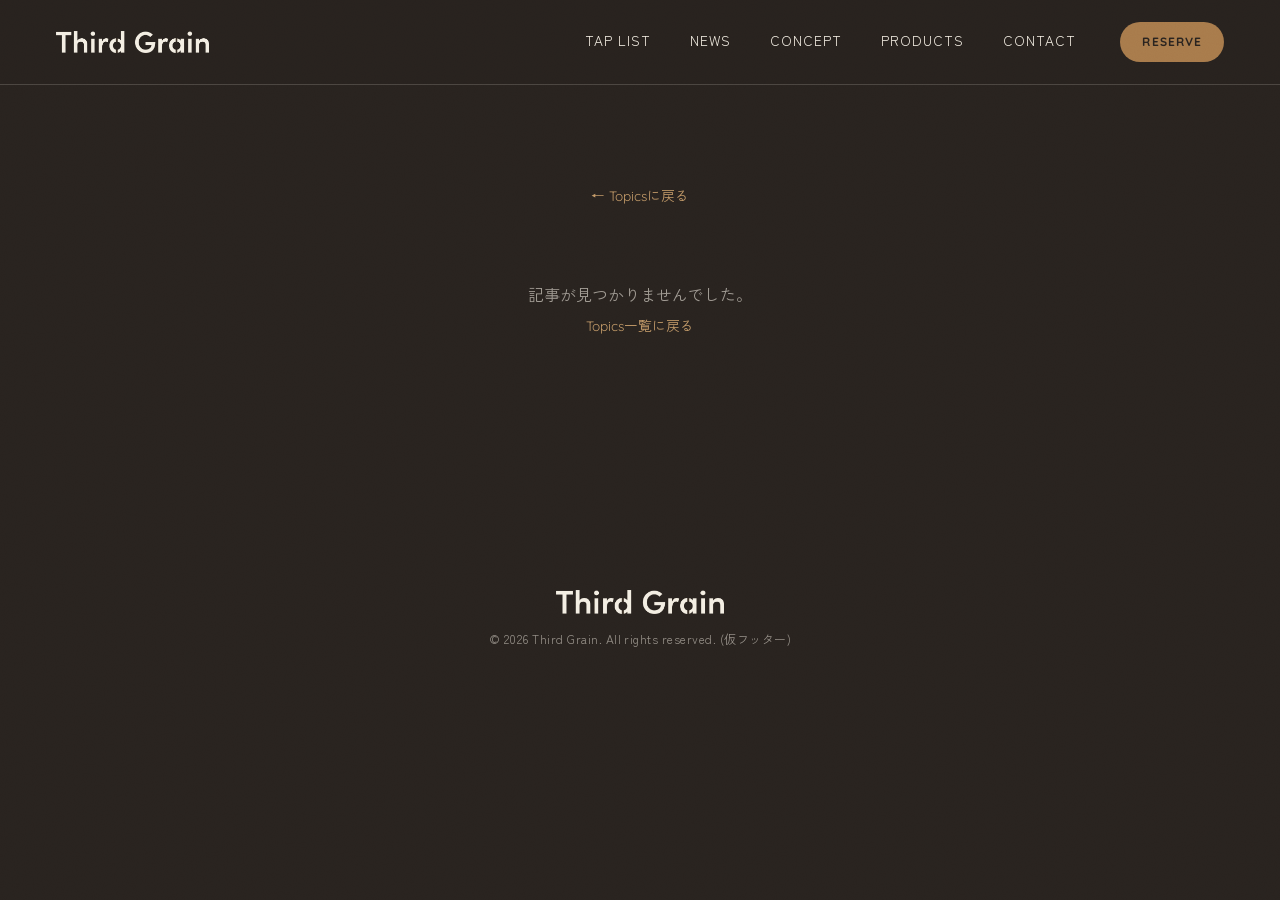
==== news-detail.html @ 6d0fd18a "Add clickable article detail pages for News - News cards' thumbnail, title, and "Read" link now go t" ====
<!doctype html>
<html lang="ja">
<head>
<meta charset="UTF-8">
<meta name="viewport" content="width=device-width, initial-scale=1.0">
<title>News | Third Grain</title>
<link rel="preconnect" href="https://fonts.googleapis.com">
<link rel="preconnect" href="https://fonts.gstatic.com" crossorigin>
<link href="https://fonts.googleapis.com/css2?family=Fredoka:wght@500;600;700&family=Quicksand:wght@400;500;600&family=Zen+Kaku+Gothic+New:wght@400;500;700;900&display=swap" rel="stylesheet">
<link rel="stylesheet" href="style.css">
</head>
<body>

<!-- グレインテクスチャ(全ページ共通オーバーレイ) -->
<svg class="grain-defs" width="0" height="0">
  <filter id="grainFilter">
    <feTurbulence type="fractalNoise" baseFrequency="0.9" numOctaves="2" stitchTiles="stitch" result="noise"/>
    <feColorMatrix in="noise" type="matrix"
      values="0 0 0 0 0
              0 0 0 0 0
              0 0 0 0 0
              0 0 0 0.5 0"/>
  </filter>
</svg>
<div class="grain-overlay"></div>

<!-- ナビゲーション -->
<header class="site-nav no-hero" id="siteNav">
  <div class="nav-inner">
    <a class="nav-mark" href="index.html#top">
      <img class="nav-mark-main" src="assets/wordmark-light.png" alt="Third Grain">
    </a>
    <div class="nav-right">
      <nav class="nav-links">
        <a href="index.html#gallery">Tap List</a>
        <a href="index.html#news">News</a>
        <a href="index.html#concept">Concept</a>
        <a href="index.html#products">Products</a>
        <a href="index.html#contact">Contact</a>
      </nav>
      <a class="nav-cta" href="https://www.hotpepper.jp/strJ004660130/" target="_blank" rel="noopener">Reserve</a>
      <button class="nav-toggle" id="navToggle" aria-label="メニュー">
        <span></span><span></span><span></span>
      </button>
    </div>
  </div>
</header>

<main>
  <section class="section article">
    <div class="section-inner narrow">
      <a href="index.html#news" class="article-back">← Topicsに戻る</a>

      <div id="articleLoading" class="article-state">読み込み中…</div>

      <article id="articleBody" class="article-body" hidden>
        <p class="eyebrow" id="articleMeta"></p>
        <h1 class="article-title" id="articleTitle"></h1>
        <div class="article-thumb" id="articleThumb"></div>
        <div class="article-content" id="articleContent"></div>
      </article>

      <div id="articleError" class="article-state" hidden>
        記事が見つかりませんでした。<br>
        <a href="index.html#news" class="article-back">Topics一覧に戻る</a>
      </div>
    </div>
  </section>
</main>

<footer class="site-footer">
  <img class="footer-logo" src="assets/wordmark-light.png" alt="Third Grain">
  <p>&copy; 2026 Third Grain. All rights reserved. (仮フッター)</p>
</footer>

<script src="script.js"></script>
<script src="news-detail.js"></script>
</body>
</html>
---- style.css ----
/* =========================================================
   Third Grain — Better life with upcycle
   ========================================================= */

:root {
  --cream: #f4efe4;
  --cream-2: #ece4d3;
  --espresso: #2a2420;
  --espresso-soft: #3a322b;
  --ink: #2a2420;
  --wheat: #ab7f4e;
  --wheat-soft: #c79f6c;
  --olive: #6d7a55;
  --line: rgba(42, 36, 32, 0.14);
  --line-inverse: rgba(244, 239, 228, 0.18);

  --font-logo: "Fredoka", "Zen Kaku Gothic New", sans-serif;
  --font-tag: "Quicksand", "Zen Kaku Gothic New", sans-serif;
  --font-jp: "Zen Kaku Gothic New", "Hiragino Sans", sans-serif;

  --ease: cubic-bezier(0.22, 1, 0.36, 1);
}

* { box-sizing: border-box; }

html { scroll-behavior: smooth; }

body {
  margin: 0;
  background: var(--espresso);
  color: var(--cream);
  font-family: var(--font-jp);
  line-height: 1.85;
  -webkit-font-smoothing: antialiased;
  overflow-x: hidden;
}

img { max-width: 100%; display: block; }

a { color: inherit; text-decoration: none; }

/* ---------- グレインテクスチャ ---------- */
.grain-defs { position: absolute; width: 0; height: 0; }

.grain-overlay {
  position: fixed;
  inset: 0;
  z-index: 999;
  pointer-events: none;
  opacity: 0.05;
  mix-blend-mode: multiply;
}
.grain-overlay::before {
  content: "";
  position: absolute;
  inset: -50%;
  width: 200%;
  height: 200%;
  filter: url(#grainFilter);
}
:root:not([data-theme="light"]) .grain-overlay { mix-blend-mode: overlay; opacity: 0.08; }
:root[data-theme="dark"] .grain-overlay { mix-blend-mode: overlay; opacity: 0.08; }

/* ---------- スクロール進捗バー ---------- */
.scroll-progress {
  position: fixed;
  top: 0;
  left: 0;
  height: 2px;
  width: 0%;
  background: linear-gradient(90deg, var(--wheat), var(--wheat-soft));
  z-index: 200;
  transition: width 0.1s linear;
  pointer-events: none;
}

/* ---------- ナビゲーション ---------- */
.site-nav {
  position: fixed;
  top: 0; left: 0; right: 0;
  z-index: 100;
  padding: 22px clamp(20px, 5vw, 56px);
  transition: background 0.4s var(--ease), box-shadow 0.4s var(--ease), padding 0.4s var(--ease);
}
.site-nav.scrolled {
  background: rgba(42, 36, 32, 0.85);
  backdrop-filter: blur(10px);
  box-shadow: 0 1px 0 var(--line-inverse);
  padding: 14px clamp(20px, 5vw, 56px);
}
.nav-inner {
  max-width: 1200px;
  margin: 0 auto;
  display: flex;
  align-items: center;
  justify-content: space-between;
}
.nav-mark-main {
  display: block;
  height: 22px;
  width: auto;
  opacity: 0;
  transform: translateY(-6px);
  transition: opacity 0.4s var(--ease), transform 0.4s var(--ease);
}
.site-nav.scrolled .nav-mark-main { opacity: 1; transform: translateY(0); }
.site-nav.no-hero .nav-mark-main { opacity: 1; transform: translateY(0); }
.site-nav.no-hero { background: rgba(42, 36, 32, 0.85); backdrop-filter: blur(10px); box-shadow: 0 1px 0 var(--line-inverse); }

.nav-right {
  display: flex;
  align-items: center;
  gap: clamp(24px, 3.5vw, 44px);
}

.nav-links {
  display: flex;
  gap: clamp(20px, 3vw, 40px);
}
.nav-links a {
  font-size: 0.85rem;
  letter-spacing: 0.08em;
  text-transform: uppercase;
  color: var(--cream);
  position: relative;
  padding-bottom: 4px;
  transition: color 0.4s var(--ease);
}
.nav-links a::after {
  content: "";
  position: absolute;
  left: 0; bottom: 0;
  width: 0%;
  height: 1px;
  background: var(--wheat);
  transition: width 0.3s var(--ease);
}
.nav-links a:hover::after { width: 100%; }

.nav-cta {
  flex: none;
  padding: 9px 22px;
  border-radius: 999px;
  background: var(--wheat);
  color: var(--espresso);
  font-family: var(--font-tag);
  font-weight: 700;
  font-size: 0.75rem;
  letter-spacing: 0.09em;
  text-transform: uppercase;
  white-space: nowrap;
  transition: background 0.3s var(--ease), transform 0.3s var(--ease);
}
.nav-cta:hover { background: var(--wheat-soft); transform: translateY(-1px); }

.ec-cta {
  display: inline-block;
  margin-top: 8px;
  padding: 14px 40px;
  font-size: 0.85rem;
}

.nav-toggle { display: none; }

/* ---------- ヒーロー〜タップリスト(継ぎ目のない背景) ---------- */
.dark-zone {
  position: relative;
  overflow: hidden;
  background:
    radial-gradient(ellipse at 30% 10%, rgba(171, 127, 78, 0.22), transparent 40%),
    radial-gradient(ellipse at 75% 55%, rgba(109, 122, 85, 0.18), transparent 45%),
    var(--espresso);
}
.hero {
  position: relative;
  min-height: 100vh;
  display: flex;
  align-items: center;
  justify-content: center;
  overflow: hidden;
}
.hero-content {
  position: relative;
  z-index: 2;
  text-align: center;
  padding: 0 24px;
}
.hero-tagline {
  display: block;
  margin: 0 auto 22px;
  height: clamp(16px, 2.6vw, 26px);
  width: auto;
}
.hero-logo {
  display: block;
  margin: 0 auto;
  height: clamp(64px, 15vw, 168px);
  width: auto;
  max-width: 90vw;
}

.hero-sub {
  margin: 28px 0 0;
  font-family: var(--font-jp);
  font-size: clamp(0.9rem, 1.6vw, 1.05rem);
  color: rgba(244, 239, 228, 0.72);
  letter-spacing: 0.02em;
}

/* ロゴ登場アニメーション */
.reveal-item {
  opacity: 0;
  transform: translateY(24px);
  animation: revealUp 0.9s var(--ease) forwards;
}
.reveal-item[data-delay="0"] { animation-delay: 0.25s; }
.reveal-item[data-delay="1"] { animation-delay: 0.55s; }
.reveal-item[data-delay="2"] { animation-delay: 0.95s; }

@keyframes revealUp {
  to { opacity: 1; transform: translateY(0); }
}

.scroll-cue {
  position: absolute;
  bottom: 40px;
  left: 50%;
  transform: translateX(-50%);
  z-index: 2;
  display: flex;
  flex-direction: column;
  align-items: center;
  gap: 10px;
  opacity: 0;
  animation: fadeIn 1s var(--ease) forwards 1.6s;
}
.scroll-cue-line {
  width: 1px;
  height: 40px;
  background: linear-gradient(var(--wheat-soft), transparent);
  animation: cueMove 1.8s ease-in-out infinite;
}
.scroll-cue-text {
  font-family: var(--font-tag);
  font-size: 0.65rem;
  letter-spacing: 0.25em;
  color: rgba(244, 239, 228, 0.55);
}
@keyframes cueMove {
  0%, 100% { transform: scaleY(1); opacity: 0.4; }
  50% { transform: scaleY(1.3); opacity: 1; }
}
@keyframes fadeIn { to { opacity: 1; } }

/* ---------- 共通セクション ---------- */
.section { padding: clamp(72px, 12vw, 140px) clamp(20px, 5vw, 56px); }
.section-inner { max-width: 1100px; margin: 0 auto; }
.section-inner.narrow { max-width: 640px; text-align: center; }

.eyebrow {
  font-family: var(--font-tag);
  font-weight: 600;
  font-size: 0.8rem;
  letter-spacing: 0.2em;
  color: var(--wheat);
  margin: 0 0 14px;
}
.eyebrow.light { color: var(--wheat-soft); }

.section-title {
  font-size: clamp(1.6rem, 4vw, 2.6rem);
  font-weight: 900;
  line-height: 1.4;
  margin: 0 0 26px;
  letter-spacing: 0.01em;
}
.section-title.light { color: var(--cream); }

.section-text {
  max-width: 640px;
  color: rgba(244, 239, 228, 0.72);
  font-size: 1rem;
}
.contact .section-text { margin: 0 auto 36px; }

/* スクロール表示アニメーション */
.reveal-on-scroll {
  opacity: 0;
  transform: translateY(40px) scale(0.97);
  transition: opacity 0.9s var(--ease), transform 0.9s var(--ease);
  transition-delay: var(--reveal-delay, 0s);
  will-change: opacity, transform;
}
.reveal-on-scroll.is-visible {
  opacity: 1;
  transform: translateY(0) scale(1);
}

@media (prefers-reduced-motion: reduce) {
  .reveal-on-scroll {
    opacity: 1;
    transform: none;
    transition: none;
  }
}

/* ---------- 最新情報 ---------- */
.news { background: var(--espresso-soft); }
.news-grid {
  margin-top: 48px;
  display: grid;
  grid-template-columns: repeat(auto-fit, minmax(260px, 1fr));
  gap: 36px;
}
.news-card { text-align: left; }
.news-thumb {
  display: block;
  aspect-ratio: 16 / 10;
  border-radius: 6px;
  margin-bottom: 18px;
  position: relative;
  overflow: hidden;
}
.news-thumb img {
  width: 100%;
  height: 100%;
  object-fit: cover;
  display: block;
}
.news-thumb::after {
  content: "";
  position: absolute; inset: 0;
  background: linear-gradient(160deg, rgba(255,255,255,0.15), transparent 60%);
}
.news-meta {
  margin: 0 0 10px;
  font-family: var(--font-tag);
  font-size: 0.75rem;
  letter-spacing: 0.05em;
  color: var(--wheat-soft);
}
.news-card h3 {
  font-family: var(--font-tag);
  font-weight: 600;
  font-size: 1.05rem;
  line-height: 1.5;
  margin: 0 0 10px;
  color: var(--cream);
}
.news-excerpt {
  margin: 0 0 16px;
  font-size: 0.88rem;
  color: rgba(244, 239, 228, 0.68);
}
.news-read {
  font-family: var(--font-tag);
  font-size: 0.82rem;
  letter-spacing: 0.06em;
  color: var(--wheat-soft);
  display: inline-flex;
  align-items: center;
  gap: 6px;
  transition: gap 0.3s var(--ease), color 0.3s var(--ease);
}
.news-read span { transition: transform 0.3s var(--ease); }
.news-read:hover { color: var(--wheat); gap: 10px; }

/* ---------- コンセプト ---------- */
.concept-blocks {
  margin-top: 64px;
  display: flex;
  flex-direction: column;
  gap: 56px;
}
.concept-block {
  max-width: 760px;
  padding-top: 40px;
  border-top: 1px solid var(--line-inverse);
}
.concept-num {
  font-family: var(--font-logo);
  font-size: 0.85rem;
  color: var(--wheat);
  letter-spacing: 0.1em;
}
.concept-block h3 {
  font-family: var(--font-tag);
  font-weight: 600;
  font-size: 1.5rem;
  margin: 14px 0 8px;
  color: var(--cream);
}
.concept-tagline {
  margin: 0 0 4px;
  font-size: 0.9rem;
  color: var(--wheat-soft);
}
.concept-lead {
  margin: 0 0 20px;
  font-size: 1rem;
  color: var(--cream);
}
.concept-block p {
  margin: 0 0 16px;
  font-size: 0.92rem;
  color: rgba(244, 239, 228, 0.68);
}
.concept-block p:last-child { margin-bottom: 0; }

/* ---------- プロダクト ---------- */
.products { background: var(--espresso-soft); }
.product-grid {
  margin-top: 48px;
  display: grid;
  grid-template-columns: repeat(auto-fit, minmax(220px, 1fr));
  gap: 30px;
}
.product-card { text-align: left; }
.product-thumb {
  aspect-ratio: 4 / 5;
  border-radius: 4px;
  margin-bottom: 16px;
  position: relative;
  overflow: hidden;
}
.product-thumb::after {
  content: "";
  position: absolute; inset: 0;
  background: linear-gradient(160deg, rgba(255,255,255,0.15), transparent 60%);
}
.thumb-a { background: linear-gradient(140deg, #ab7f4e, #7a5a37); }
.thumb-b { background: linear-gradient(140deg, #6d7a55, #4c5539); }
.thumb-c { background: linear-gradient(140deg, #c79f6c, #ab7f4e); }
.thumb-d { background: linear-gradient(140deg, #8a8570, #63604f); }

.product-card h3 {
  font-size: 0.95rem;
  font-weight: 700;
  margin: 0 0 6px;
}
.product-price {
  margin: 0;
  font-family: var(--font-tag);
  color: var(--wheat);
  font-weight: 600;
  font-size: 0.9rem;
}

.btn-outline {
  display: inline-block;
  margin-top: 48px;
  padding: 14px 36px;
  border: 1px solid var(--cream);
  border-radius: 999px;
  font-family: var(--font-tag);
  font-size: 0.85rem;
  letter-spacing: 0.08em;
  text-transform: uppercase;
  transition: background 0.3s var(--ease), color 0.3s var(--ease);
}
.btn-outline:hover { background: var(--cream); color: var(--espresso); }

/* ---------- タップリスト(自動横スクロール) ---------- */
.gallery { padding-bottom: clamp(60px, 8vw, 100px); }
.gallery .section-inner { text-align: center; margin-bottom: 44px; }

.marquee {
  overflow: hidden;
  -webkit-mask-image: linear-gradient(90deg, transparent, #000 6%, #000 94%, transparent);
  mask-image: linear-gradient(90deg, transparent, #000 6%, #000 94%, transparent);
}
.marquee-track {
  display: flex;
  gap: 32px;
  width: max-content;
  padding: 0 clamp(20px, 5vw, 56px);
  animation: marqueeScroll 46s linear infinite;
}
.marquee:hover .marquee-track,
.marquee:focus-within .marquee-track {
  animation-play-state: paused;
}
@keyframes marqueeScroll {
  from { transform: translateX(0); }
  to { transform: translateX(-50%); }
}

.tap-item {
  flex: 0 0 clamp(240px, 32vw, 420px);
  margin: 0;
}
.tap-item img {
  width: 100%;
  aspect-ratio: 1 / 1;
  object-fit: cover;
  border-radius: 8px;
  background: #ece7dd;
  box-shadow: 0 22px 44px -18px rgba(0, 0, 0, 0.55);
  transition: transform 0.4s var(--ease);
}
.tap-item:hover img { transform: translateY(-6px); }
.tap-item figcaption {
  margin-top: 18px;
  display: flex;
  align-items: baseline;
  gap: 12px;
}
.tap-num {
  font-family: var(--font-logo);
  font-size: 0.9rem;
  color: var(--wheat-soft);
  letter-spacing: 0.05em;
}
.tap-name {
  font-family: var(--font-tag);
  font-weight: 600;
  font-size: 1.05rem;
  color: var(--cream);
  letter-spacing: 0.01em;
}

@media (prefers-reduced-motion: reduce) {
  .marquee-track { animation: none; }
}

/* ---------- コンタクト ---------- */
.contact-info { color: rgba(244, 239, 228, 0.72); font-size: 0.9rem; margin-bottom: 30px; }
.contact-info p { margin: 4px 0; }
.sns-row { display: flex; gap: 26px; justify-content: center; }
.sns-row a {
  font-family: var(--font-tag);
  font-size: 0.8rem;
  letter-spacing: 0.1em;
  text-transform: uppercase;
  border-bottom: 1px solid var(--line-inverse);
  padding-bottom: 3px;
  transition: border-color 0.3s var(--ease), color 0.3s var(--ease);
}
.sns-row a:hover { color: var(--wheat); border-color: var(--wheat); }

/* ---------- フッター ---------- */
.site-footer {
  background: var(--espresso);
  color: rgba(244, 239, 228, 0.55);
  text-align: center;
  padding: 40px 20px 46px;
}
.footer-logo {
  display: block;
  height: 24px;
  width: auto;
  margin: 0 auto 14px;
}
.site-footer p { margin: 0; font-size: 0.75rem; letter-spacing: 0.04em; }

/* ---------- 記事詳細ページ(News) ---------- */
.article { padding-top: clamp(120px, 16vw, 180px); min-height: 60vh; }
.article-back {
  display: inline-block;
  margin-bottom: 32px;
  font-family: var(--font-tag);
  font-size: 0.85rem;
  color: var(--wheat-soft);
  transition: color 0.3s var(--ease);
}
.article-back:hover { color: var(--wheat); }

.article-state {
  padding: 40px 0;
  color: rgba(244, 239, 228, 0.6);
  text-align: center;
}

.article-title {
  font-family: var(--font-tag);
  font-weight: 700;
  font-size: clamp(1.5rem, 4vw, 2.2rem);
  line-height: 1.5;
  margin: 8px 0 24px;
  color: var(--cream);
}
.article-thumb {
  aspect-ratio: 16 / 9;
  border-radius: 8px;
  overflow: hidden;
  margin-bottom: 32px;
  background: var(--espresso-soft);
}
.article-thumb img {
  width: 100%;
  height: 100%;
  object-fit: cover;
  display: block;
}
.article-content {
  font-size: 1rem;
  line-height: 1.9;
  color: rgba(244, 239, 228, 0.85);
}
.article-content p { margin: 0 0 1.4em; }
.article-content img { border-radius: 6px; margin: 1.4em 0; }
.article-content a { color: var(--wheat-soft); text-decoration: underline; }
.article-content h2, .article-content h3 {
  font-family: var(--font-tag);
  color: var(--cream);
  margin: 1.6em 0 0.6em;
}

/* ---------- レスポンシブ ---------- */
.sp-only { display: none; }

@media (max-width: 720px) {
  .nav-links { display: none; }
  .sp-only { display: inline; }
  .hero-logo { gap: 0; flex-direction: column; line-height: 0.95; }
}
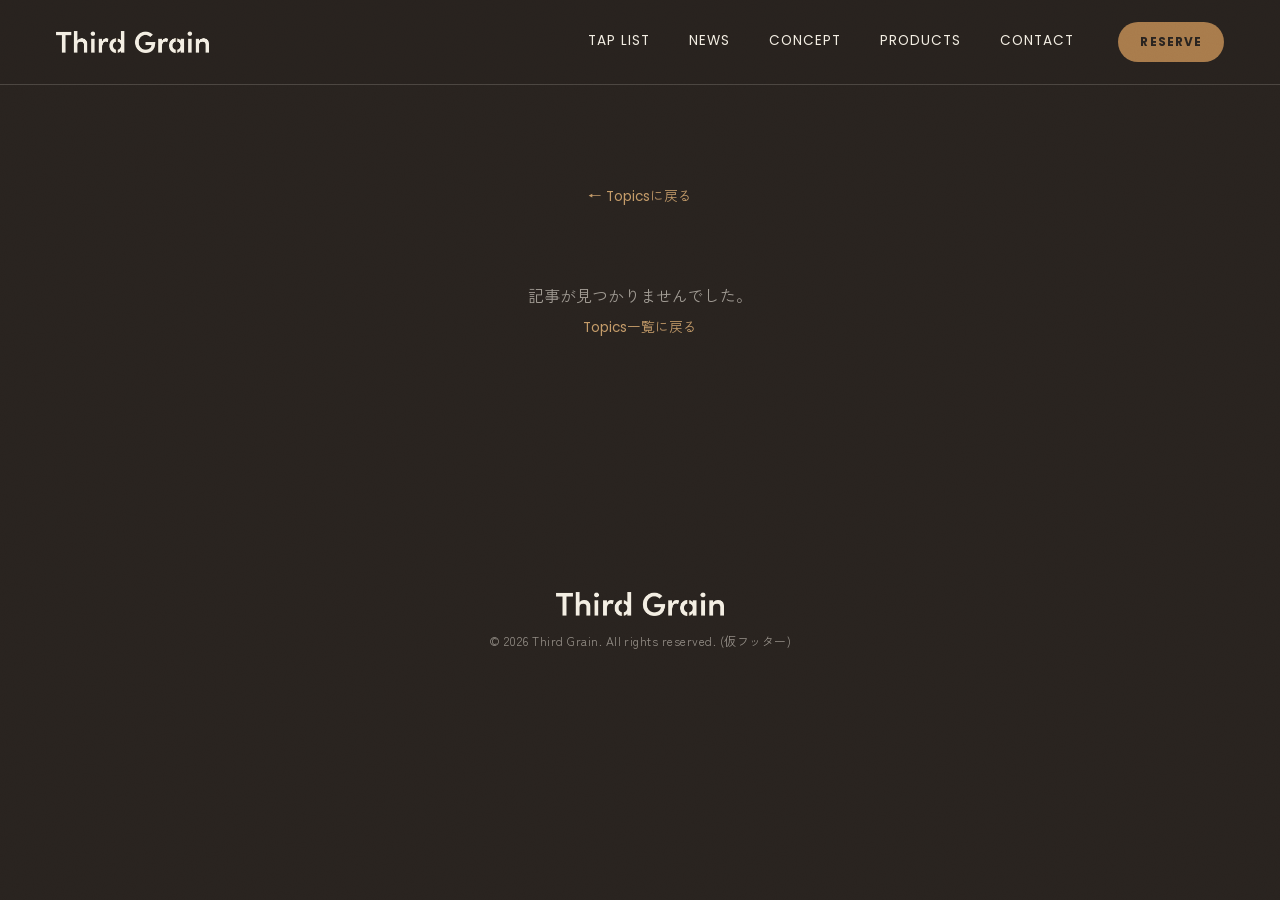
==== commit 5fdeba43: "Match fonts to upcycle-beer.com's site (Poppins) Swap Fredoka/Quicksand for Poppins across headings," ====
--- a/news-detail.html
+++ b/news-detail.html
@@ -6,7 +6,7 @@
 <title>News | Third Grain</title>
 <link rel="preconnect" href="https://fonts.googleapis.com">
 <link rel="preconnect" href="https://fonts.gstatic.com" crossorigin>
-<link href="https://fonts.googleapis.com/css2?family=Fredoka:wght@500;600;700&family=Quicksand:wght@400;500;600&family=Zen+Kaku+Gothic+New:wght@400;500;700;900&display=swap" rel="stylesheet">
+<link href="https://fonts.googleapis.com/css2?family=Poppins:wght@300;400;500;600;700&family=Zen+Kaku+Gothic+New:wght@400;500;700;900&display=swap" rel="stylesheet">
 <link rel="stylesheet" href="style.css">
 </head>
 <body>
--- a/style.css
+++ b/style.css
@@ -14,8 +14,8 @@
   --line: rgba(42, 36, 32, 0.14);
   --line-inverse: rgba(244, 239, 228, 0.18);
 
-  --font-logo: "Fredoka", "Zen Kaku Gothic New", sans-serif;
-  --font-tag: "Quicksand", "Zen Kaku Gothic New", sans-serif;
+  --font-logo: "Poppins", "Zen Kaku Gothic New", sans-serif;
+  --font-tag: "Poppins", "Zen Kaku Gothic New", sans-serif;
   --font-jp: "Zen Kaku Gothic New", "Hiragino Sans", sans-serif;
 
   --ease: cubic-bezier(0.22, 1, 0.36, 1);
@@ -118,6 +118,7 @@
   gap: clamp(20px, 3vw, 40px);
 }
 .nav-links a {
+  font-family: var(--font-tag);
   font-size: 0.85rem;
   letter-spacing: 0.08em;
   text-transform: uppercase;
@@ -160,7 +161,30 @@
   font-size: 0.85rem;
 }
 
-.nav-toggle { display: none; }
+.nav-toggle {
+  display: none;
+  flex-direction: column;
+  justify-content: center;
+  gap: 5px;
+  width: 26px;
+  height: 20px;
+  padding: 0;
+  background: none;
+  border: none;
+  cursor: pointer;
+  flex: none;
+}
+.nav-toggle span {
+  display: block;
+  width: 100%;
+  height: 2px;
+  border-radius: 2px;
+  background: var(--cream);
+  transition: transform 0.3s var(--ease), opacity 0.3s var(--ease);
+}
+.site-nav.menu-open .nav-toggle span:nth-child(1) { transform: translateY(7px) rotate(45deg); }
+.site-nav.menu-open .nav-toggle span:nth-child(2) { opacity: 0; }
+.site-nav.menu-open .nav-toggle span:nth-child(3) { transform: translateY(-7px) rotate(-45deg); }
 
 /* ---------- ヒーロー〜タップリスト(継ぎ目のない背景) ---------- */
 .dark-zone {
@@ -194,8 +218,8 @@
 .hero-logo {
   display: block;
   margin: 0 auto;
-  height: clamp(64px, 15vw, 168px);
-  width: auto;
+  width: clamp(320px, 58vw, 1000px);
+  height: auto;
   max-width: 90vw;
 }
 
@@ -465,24 +489,19 @@
 .gallery .section-inner { text-align: center; margin-bottom: 44px; }
 
 .marquee {
-  overflow: hidden;
+  overflow-x: auto;
+  overflow-y: hidden;
+  -webkit-overflow-scrolling: touch;
+  scrollbar-width: none;
   -webkit-mask-image: linear-gradient(90deg, transparent, #000 6%, #000 94%, transparent);
   mask-image: linear-gradient(90deg, transparent, #000 6%, #000 94%, transparent);
 }
+.marquee::-webkit-scrollbar { display: none; }
 .marquee-track {
   display: flex;
   gap: 32px;
   width: max-content;
   padding: 0 clamp(20px, 5vw, 56px);
-  animation: marqueeScroll 46s linear infinite;
-}
-.marquee:hover .marquee-track,
-.marquee:focus-within .marquee-track {
-  animation-play-state: paused;
-}
-@keyframes marqueeScroll {
-  from { transform: translateX(0); }
-  to { transform: translateX(-50%); }
 }
 
 .tap-item {
@@ -519,9 +538,161 @@
   letter-spacing: 0.01em;
 }
 
-@media (prefers-reduced-motion: reduce) {
-  .marquee-track { animation: none; }
-}
+/* ---------- カレンダー(Events) ---------- */
+.calendar-wrap {
+  margin-top: 48px;
+  background: var(--espresso-soft);
+  border: 1px solid var(--line-inverse);
+  border-radius: 8px;
+  padding: clamp(18px, 3vw, 30px);
+}
+.calendar-head {
+  display: flex;
+  align-items: center;
+  justify-content: space-between;
+  margin-bottom: 20px;
+}
+.calendar-month {
+  margin: 0;
+  font-family: var(--font-tag);
+  font-weight: 600;
+  font-size: 1.05rem;
+  color: var(--cream);
+}
+.calendar-nav {
+  width: 32px;
+  height: 32px;
+  border-radius: 50%;
+  border: 1px solid var(--line-inverse);
+  background: none;
+  color: var(--cream);
+  font-size: 1.1rem;
+  line-height: 1;
+  cursor: pointer;
+  transition: background 0.3s var(--ease), color 0.3s var(--ease), border-color 0.3s var(--ease);
+}
+.calendar-nav:hover { background: var(--wheat); color: var(--espresso); border-color: var(--wheat); }
+
+.calendar-grid {
+  display: grid;
+  grid-template-columns: repeat(7, 1fr);
+  gap: 4px;
+}
+.calendar-dow {
+  text-align: center;
+  font-family: var(--font-tag);
+  font-size: 0.72rem;
+  letter-spacing: 0.04em;
+  color: var(--wheat-soft);
+  padding-bottom: 8px;
+}
+.calendar-day {
+  min-height: 68px;
+  display: flex;
+  flex-direction: column;
+  align-items: center;
+  justify-content: flex-start;
+  gap: 3px;
+  padding: 8px 3px;
+  border-radius: 6px;
+  font-size: 0.82rem;
+  color: rgba(244, 239, 228, 0.35);
+  text-align: center;
+}
+.calendar-day.is-current-month { color: rgba(244, 239, 228, 0.85); }
+.calendar-day.is-today { box-shadow: inset 0 0 0 1px var(--wheat-soft); }
+.calendar-day.has-event {
+  cursor: pointer;
+  background: rgba(171, 127, 78, 0.16);
+  transition: background 0.25s var(--ease);
+}
+.calendar-day.has-event:hover { background: rgba(171, 127, 78, 0.32); }
+.calendar-day-title {
+  width: 100%;
+  font-family: var(--font-tag);
+  font-size: 0.62rem;
+  line-height: 1.25;
+  color: var(--wheat-soft);
+  overflow: hidden;
+  text-overflow: ellipsis;
+  display: -webkit-box;
+  -webkit-line-clamp: 2;
+  -webkit-box-orient: vertical;
+}
+.calendar-day-more {
+  font-size: 0.58rem;
+  color: rgba(244, 239, 228, 0.5);
+}
+
+/* 日付クリックで開くイベント詳細ポップアップ */
+.calendar-modal-backdrop {
+  position: fixed;
+  inset: 0;
+  z-index: 200;
+  display: flex;
+  align-items: center;
+  justify-content: center;
+  padding: 24px;
+  background: rgba(20, 14, 10, 0.6);
+  backdrop-filter: blur(2px);
+  animation: calendarFadeIn 0.25s var(--ease);
+}
+.calendar-modal-backdrop[hidden] { display: none; }
+@keyframes calendarFadeIn {
+  from { opacity: 0; }
+  to { opacity: 1; }
+}
+
+.calendar-detail {
+  position: relative;
+  width: min(420px, 100%);
+  max-height: calc(100vh - 48px);
+  overflow-y: auto;
+  padding: 32px 28px;
+  background: var(--espresso-soft);
+  border: 1px solid var(--line-inverse);
+  border-radius: 10px;
+  box-shadow: 0 30px 60px -20px rgba(0, 0, 0, 0.55);
+  animation: calendarPopIn 0.3s var(--ease);
+}
+@keyframes calendarPopIn {
+  from { opacity: 0; transform: translateY(12px) scale(0.97); }
+  to { opacity: 1; transform: translateY(0) scale(1); }
+}
+.calendar-detail h4 {
+  margin: 0 0 10px;
+  padding-right: 24px;
+  font-family: var(--font-tag);
+  font-size: 1.15rem;
+  font-weight: 600;
+  color: var(--cream);
+}
+.calendar-detail p {
+  margin: 6px 0;
+  font-size: 0.9rem;
+  line-height: 1.6;
+  color: rgba(244, 239, 228, 0.75);
+}
+.calendar-detail a { color: var(--wheat-soft); text-decoration: underline; }
+.calendar-detail-close {
+  position: absolute;
+  top: 16px;
+  right: 16px;
+  width: 28px;
+  height: 28px;
+  display: flex;
+  align-items: center;
+  justify-content: center;
+  background: none;
+  border: none;
+  color: var(--wheat-soft);
+  font-size: 1.1rem;
+  line-height: 1;
+  cursor: pointer;
+  padding: 0;
+}
+.calendar-detail-close:hover { color: var(--wheat); }
+.calendar-detail-close:hover { color: var(--wheat); }
 
 /* ---------- コンタクト ---------- */
 .contact-info { color: rgba(244, 239, 228, 0.72); font-size: 0.9rem; margin-bottom: 30px; }
@@ -610,7 +781,68 @@
 .sp-only { display: none; }
 
 @media (max-width: 720px) {
-  .nav-links { display: none; }
   .sp-only { display: inline; }
-  .hero-logo { gap: 0; flex-direction: column; line-height: 0.95; }
-}
+  .hero-logo { width: clamp(260px, 90vw, 520px); }
+
+  /* ハンバーガーメニュー */
+  .nav-toggle { display: flex; }
+  .nav-links {
+    position: absolute;
+    top: 100%;
+    left: 0;
+    right: 0;
+    flex-direction: column;
+    gap: 0;
+    background: rgba(30, 26, 22, 0.97);
+    backdrop-filter: blur(10px);
+    max-height: 0;
+    overflow: hidden;
+    opacity: 0;
+    pointer-events: none;
+    transition: max-height 0.35s var(--ease), opacity 0.3s var(--ease);
+  }
+  .site-nav.menu-open .nav-links {
+    max-height: 420px;
+    opacity: 1;
+    pointer-events: auto;
+  }
+  .nav-links a {
+    padding: 16px 24px;
+    width: 100%;
+    text-align: center;
+    border-bottom: 1px solid var(--line-inverse);
+  }
+
+  /* Topics(News)もカード2枚分くらいの幅で横スクロールできるようにする */
+  .news-grid {
+    display: flex;
+    gap: 16px;
+    overflow-x: auto;
+    -webkit-overflow-scrolling: touch;
+    scroll-snap-type: x proximity;
+    scrollbar-width: none;
+    padding-bottom: 4px;
+  }
+  .news-grid::-webkit-scrollbar { display: none; }
+  .news-card {
+    flex: 0 0 calc(50% - 8px);
+    scroll-snap-align: start;
+  }
+
+  /* 文字サイズを画面幅にあわせて少し抑える */
+  .section-title { font-size: clamp(1.35rem, 6vw, 1.8rem); }
+  .hero-sub { font-size: 0.85rem; }
+  .concept-block h3 { font-size: 1.2rem; }
+  .concept-lead { font-size: 0.92rem; }
+  .article-title { font-size: 1.3rem; }
+  .news-card h3 { font-size: 0.95rem; }
+  .product-card h3 { font-size: 0.9rem; }
+  .nav-cta { font-size: 0.68rem; padding: 8px 16px; }
+  .tap-name { font-size: 0.9rem; }
+  .eyebrow { font-size: 0.7rem; }
+
+  /* カレンダー */
+  .calendar-day { font-size: 0.72rem; min-height: 56px; padding: 6px 2px; }
+  .calendar-day-title { font-size: 0.52rem; -webkit-line-clamp: 1; }
+  .calendar-detail { padding: 26px 20px; }
+}
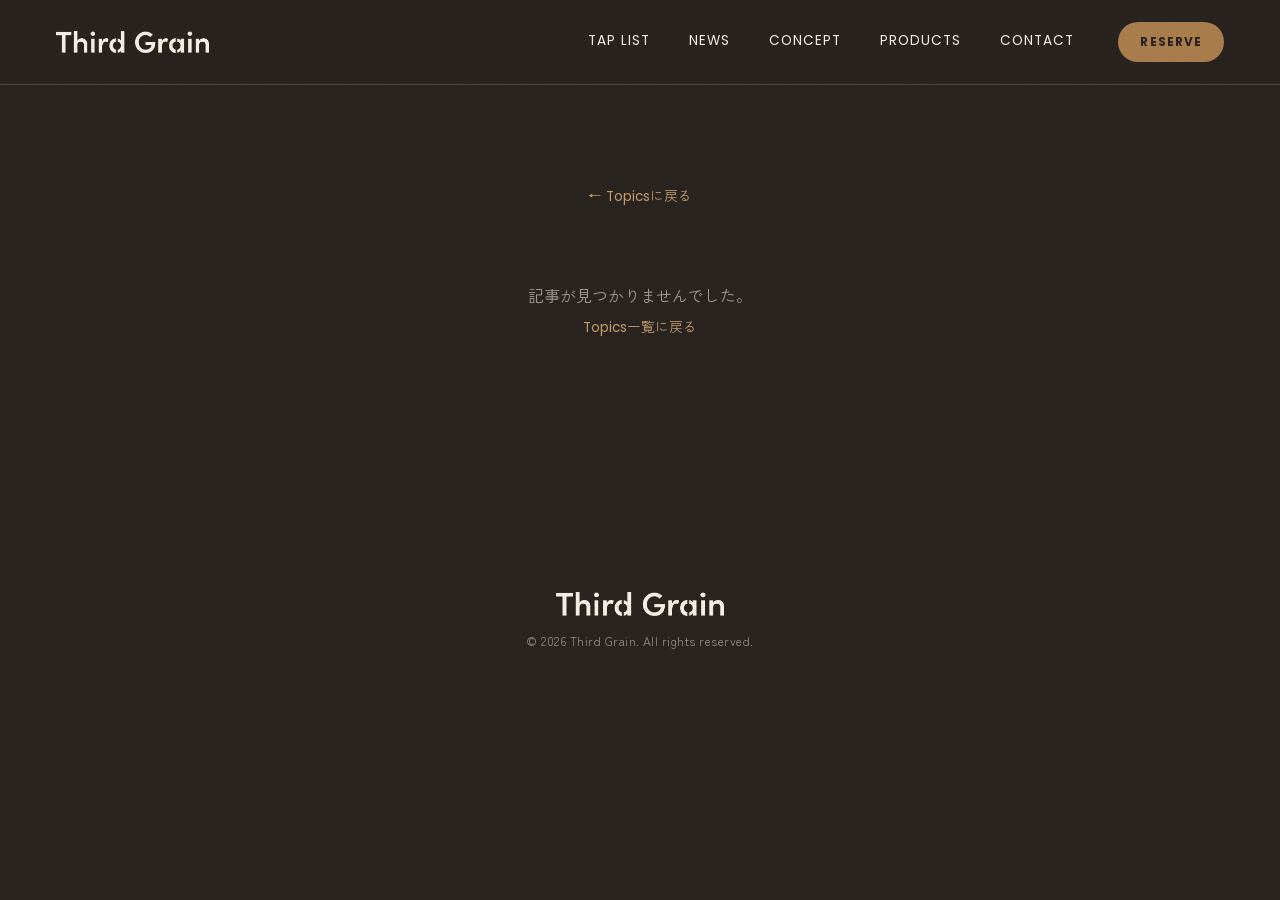
==== commit 7d5b8826: "Remove placeholder/"please replace" notes from user-facing text - Drop the Products section note adm" ====
--- a/news-detail.html
+++ b/news-detail.html
@@ -70,7 +70,7 @@
 
 <footer class="site-footer">
   <img class="footer-logo" src="assets/wordmark-light.png" alt="Third Grain">
-  <p>&copy; 2026 Third Grain. All rights reserved. (仮フッター)</p>
+  <p>&copy; 2026 Third Grain. All rights reserved.</p>
 </footer>
 
 <script src="script.js"></script>
--- a/style.css
+++ b/style.css
@@ -223,14 +223,6 @@
   max-width: 90vw;
 }
 
-.hero-sub {
-  margin: 28px 0 0;
-  font-family: var(--font-jp);
-  font-size: clamp(0.9rem, 1.6vw, 1.05rem);
-  color: rgba(244, 239, 228, 0.72);
-  letter-spacing: 0.02em;
-}
-
 /* ロゴ登場アニメーション */
 .reveal-item {
   opacity: 0;
@@ -239,7 +231,6 @@
 }
 .reveal-item[data-delay="0"] { animation-delay: 0.25s; }
 .reveal-item[data-delay="1"] { animation-delay: 0.55s; }
-.reveal-item[data-delay="2"] { animation-delay: 0.95s; }
 
 @keyframes revealUp {
   to { opacity: 1; transform: translateY(0); }
@@ -831,7 +822,6 @@
 
   /* 文字サイズを画面幅にあわせて少し抑える */
   .section-title { font-size: clamp(1.35rem, 6vw, 1.8rem); }
-  .hero-sub { font-size: 0.85rem; }
   .concept-block h3 { font-size: 1.2rem; }
   .concept-lead { font-size: 0.92rem; }
   .article-title { font-size: 1.3rem; }
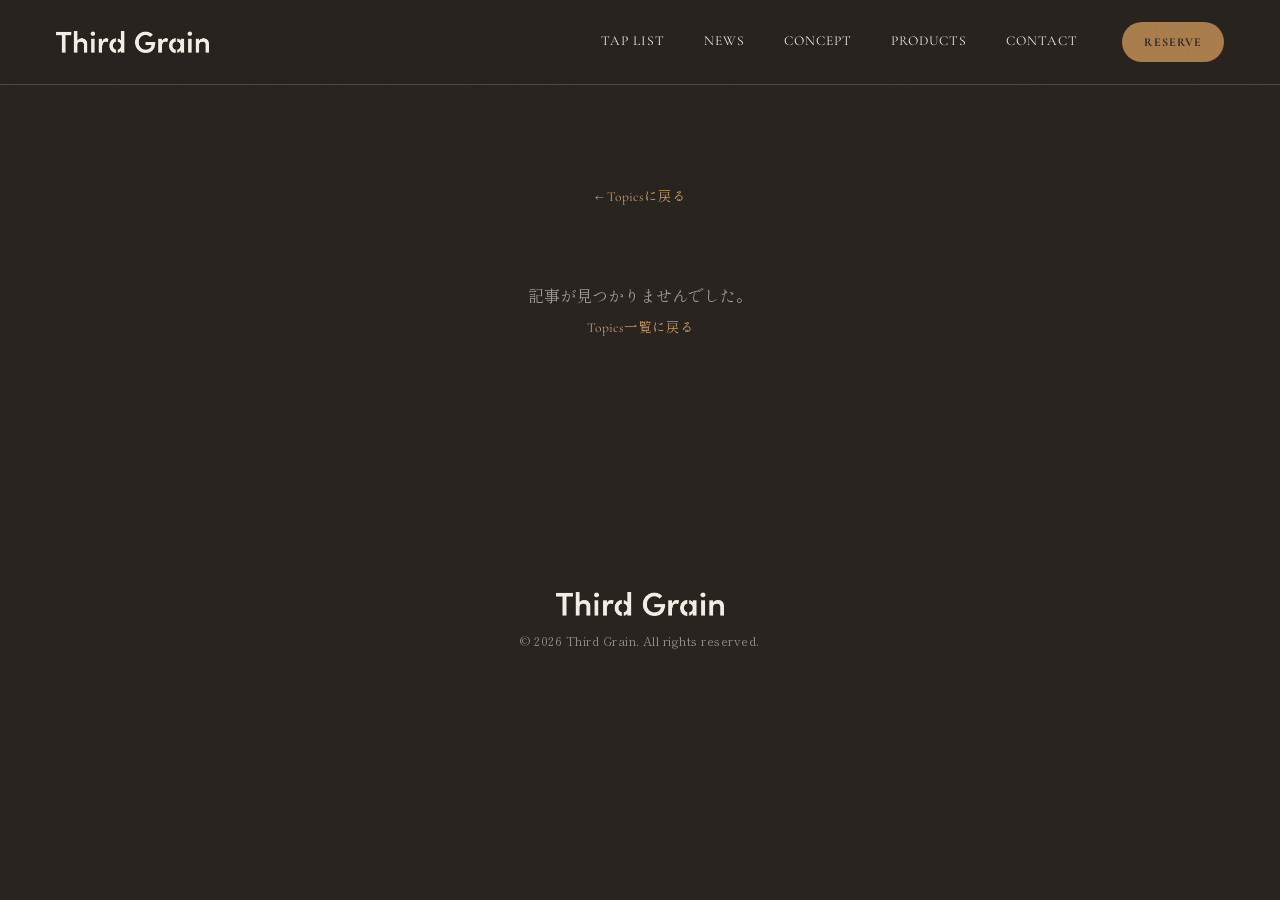
==== commit 205fe486: "Swap site fonts to a free match for upcycle-beer.com's EC typefaces The EC site's actual fonts turne" ====
--- a/news-detail.html
+++ b/news-detail.html
@@ -6,8 +6,8 @@
 <title>News | Third Grain</title>
 <link rel="preconnect" href="https://fonts.googleapis.com">
 <link rel="preconnect" href="https://fonts.gstatic.com" crossorigin>
-<link href="https://fonts.googleapis.com/css2?family=Poppins:wght@300;400;500;600;700&family=Zen+Kaku+Gothic+New:wght@400;500;700;900&display=swap" rel="stylesheet">
-<link rel="stylesheet" href="style.css">
+<link href="https://fonts.googleapis.com/css2?family=Cormorant+Garamond:ital,wght@0,300;0,400;0,500;0,600;0,700;1,400&family=Shippori+Mincho:wght@400;500;600;700;800&display=swap" rel="stylesheet">
+<link rel="stylesheet" href="style.css?v=20261001">
 </head>
 <body>
 
@@ -73,7 +73,7 @@
   <p>&copy; 2026 Third Grain. All rights reserved.</p>
 </footer>
 
-<script src="script.js"></script>
-<script src="news-detail.js"></script>
+<script src="script.js?v=20260923"></script>
+<script src="news-detail.js?v=20260923"></script>
 </body>
 </html>
--- a/style.css
+++ b/style.css
@@ -14,9 +14,11 @@
   --line: rgba(42, 36, 32, 0.14);
   --line-inverse: rgba(244, 239, 228, 0.18);
 
-  --font-logo: "Poppins", "Zen Kaku Gothic New", sans-serif;
-  --font-tag: "Poppins", "Zen Kaku Gothic New", sans-serif;
-  --font-jp: "Zen Kaku Gothic New", "Hiragino Sans", sans-serif;
+  /* EC(upcycle-beer.com)のメインフォント(和文:筑紫Aオールド明朝/欧文:Cormorant Garamond)は
+     有料のWebフォント契約が必要なため、雰囲気の近い無料フォントで代用 */
+  --font-logo: "Cormorant Garamond", "Shippori Mincho", serif;
+  --font-tag: "Cormorant Garamond", "Shippori Mincho", serif;
+  --font-jp: "Shippori Mincho", "Hiragino Mincho ProN", serif;
 
   --ease: cubic-bezier(0.22, 1, 0.36, 1);
 }
@@ -208,21 +210,26 @@
   z-index: 2;
   text-align: center;
   padding: 0 24px;
+  /* タグラインとThird Grainのロゴを元アートワークと同じ比率で並べるための共通の幅 */
+  --lockup-w: clamp(300px, 50vw, 820px);
+}
+/* 画面には見せず、読み上げ・検索エンジン向けだけに残すテキスト */
+.sr-only {
+  position: absolute;
+  width: 1px;
+  height: 1px;
+  overflow: hidden;
+  clip: rect(0, 0, 0, 0);
+  white-space: nowrap;
 }
 .hero-tagline {
   display: block;
-  margin: 0 auto 22px;
-  height: clamp(16px, 2.6vw, 26px);
-  width: auto;
-}
-.hero-logo {
-  display: block;
   margin: 0 auto;
-  width: clamp(320px, 58vw, 1000px);
+  margin-bottom: calc(var(--lockup-w) * 0.1414);
+  width: var(--lockup-w);
   height: auto;
-  max-width: 90vw;
-}
-
+  max-width: 92vw;
+}
 /* ロゴ登場アニメーション */
 .reveal-item {
   opacity: 0;
@@ -230,12 +237,42 @@
   animation: revealUp 0.9s var(--ease) forwards;
 }
 .reveal-item[data-delay="0"] { animation-delay: 0.25s; }
-.reveal-item[data-delay="1"] { animation-delay: 0.55s; }
-
 @keyframes revealUp {
   to { opacity: 1; transform: translateY(0); }
 }
-
+.logo-stage {
+  position: relative;
+  overflow: hidden;
+  margin: 0 auto;
+  width: var(--lockup-w);
+  aspect-ratio: 1691 / 245;
+  max-width: 92vw;
+}
+/* pc/ink の left/top/width/height は元の1691x680全体を基準にした値なので、
+   このinnerでその全体サイズを再現してから、Third Grainの行だけが見えるように上へずらす */
+.logo-stage-inner {
+  position: absolute;
+  left: 0;
+  top: -171.429%;
+  width: 100%;
+  aspect-ratio: 1691 / 680;
+}
+.logo-stage .pc { position: absolute; overflow: hidden; }
+.logo-stage .ink {
+  position: absolute;
+  background: var(--cream);
+  -webkit-mask: url('assets/logo-motion-mask.png') 0 0/100% 100% no-repeat;
+  mask: url('assets/logo-motion-mask.png') 0 0/100% 100% no-repeat;
+}
+.logo-anim .rise .ink { animation: logoRise 0.9s cubic-bezier(0.2, 0.9, 0.25, 1.12) var(--d) both; }
+.logo-anim .fromTop .ink { animation: logoFromTop 1s cubic-bezier(0.7, 0, 0.2, 1) var(--d) both; }
+.logo-anim .fromBot .ink { animation: logoFromBot 1s cubic-bezier(0.7, 0, 0.2, 1) var(--d) both; }
+@keyframes logoRise { from { transform: translateY(105%); } to { transform: none; } }
+@keyframes logoFromTop { 0% { transform: translateY(-105%); } 100% { transform: none; } }
+@keyframes logoFromBot { 0% { transform: translateY(105%); } 100% { transform: none; } }
+@media (prefers-reduced-motion: reduce) {
+  .logo-anim .ink { animation: none !important; }
+}
 .scroll-cue {
   position: absolute;
   bottom: 40px;
@@ -480,19 +517,20 @@
 .gallery .section-inner { text-align: center; margin-bottom: 44px; }
 
 .marquee {
-  overflow-x: auto;
-  overflow-y: hidden;
-  -webkit-overflow-scrolling: touch;
-  scrollbar-width: none;
+  overflow: hidden;
+  touch-action: pan-y;
+  cursor: grab;
+  user-select: none;
   -webkit-mask-image: linear-gradient(90deg, transparent, #000 6%, #000 94%, transparent);
   mask-image: linear-gradient(90deg, transparent, #000 6%, #000 94%, transparent);
 }
-.marquee::-webkit-scrollbar { display: none; }
+.marquee.is-dragging { cursor: grabbing; }
 .marquee-track {
   display: flex;
   gap: 32px;
   width: max-content;
   padding: 0 clamp(20px, 5vw, 56px);
+  will-change: transform;
 }
 
 .tap-item {
@@ -615,11 +653,57 @@
   color: rgba(244, 239, 228, 0.5);
 }
 
-/* 日付クリックで開くイベント詳細ポップアップ */
+/* カレンダー本体:通常のスクロールには出さず、ナビの「Calendar」から開くオーバーレイ */
+.calendar-page-overlay {
+  position: fixed;
+  inset: 0;
+  z-index: 250;
+  display: flex;
+  align-items: center;
+  justify-content: center;
+  padding: 24px;
+  background: rgba(20, 14, 10, 0.72);
+  backdrop-filter: blur(2px);
+  animation: calendarFadeIn 0.25s var(--ease);
+}
+.calendar-page-overlay[hidden] { display: none; }
+.calendar-page-panel {
+  position: relative;
+  width: min(640px, 100%);
+  max-height: calc(100vh - 48px);
+  overflow-y: auto;
+  padding: clamp(28px, 4vw, 44px);
+  background: var(--espresso-soft);
+  border: 1px solid var(--line-inverse);
+  border-radius: 12px;
+  box-shadow: 0 30px 70px -20px rgba(0, 0, 0, 0.6);
+  animation: calendarPopIn 0.3s var(--ease);
+}
+.calendar-page-panel .calendar-wrap { margin-top: 28px; }
+.calendar-page-close {
+  position: absolute;
+  top: 18px;
+  right: 18px;
+  width: 32px;
+  height: 32px;
+  display: flex;
+  align-items: center;
+  justify-content: center;
+  background: none;
+  border: none;
+  color: var(--wheat-soft);
+  font-size: 1.3rem;
+  line-height: 1;
+  cursor: pointer;
+  padding: 0;
+}
+.calendar-page-close:hover { color: var(--wheat); }
+
+/* 日付クリックで開くイベント詳細ポップアップ(カレンダーオーバーレイの上に重ねて出す) */
 .calendar-modal-backdrop {
   position: fixed;
   inset: 0;
-  z-index: 200;
+  z-index: 260;
   display: flex;
   align-items: center;
   justify-content: center;
@@ -773,7 +857,7 @@
 
 @media (max-width: 720px) {
   .sp-only { display: inline; }
-  .hero-logo { width: clamp(260px, 90vw, 520px); }
+  .hero-content { --lockup-w: clamp(240px, 82vw, 520px); }
 
   /* ハンバーガーメニュー */
   .nav-toggle { display: flex; }
@@ -828,8 +912,12 @@
   .news-card h3 { font-size: 0.95rem; }
   .product-card h3 { font-size: 0.9rem; }
   .nav-cta { font-size: 0.68rem; padding: 8px 16px; }
+  .eyebrow { font-size: 0.7rem; }
+
+  /* タップリストは少し小さくして、両サイドの隣のカードが見えるようにする */
+  .marquee-track { gap: 16px; padding: 0 12px; }
+  .tap-item { flex: 0 0 54vw; }
   .tap-name { font-size: 0.9rem; }
-  .eyebrow { font-size: 0.7rem; }
 
   /* カレンダー */
   .calendar-day { font-size: 0.72rem; min-height: 56px; padding: 6px 2px; }
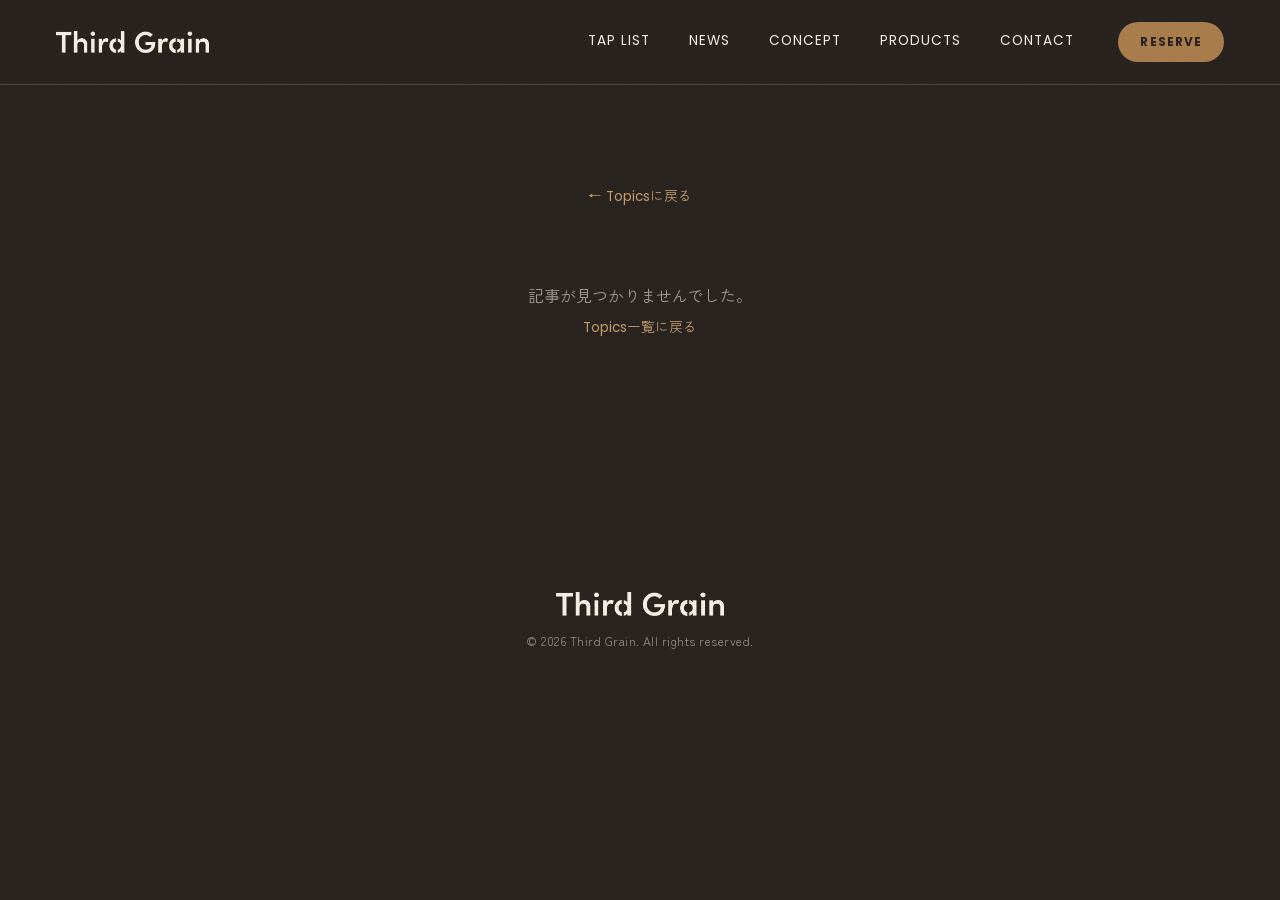
==== commit 5271f2ce: "Revert to Poppins/Zen Kaku Gothic New, add an Atmosphere gallery The Shippori Mincho/Cormorant Garam" ====
--- a/news-detail.html
+++ b/news-detail.html
@@ -6,8 +6,8 @@
 <title>News | Third Grain</title>
 <link rel="preconnect" href="https://fonts.googleapis.com">
 <link rel="preconnect" href="https://fonts.gstatic.com" crossorigin>
-<link href="https://fonts.googleapis.com/css2?family=Cormorant+Garamond:ital,wght@0,300;0,400;0,500;0,600;0,700;1,400&family=Shippori+Mincho:wght@400;500;600;700;800&display=swap" rel="stylesheet">
-<link rel="stylesheet" href="style.css?v=20261001">
+<link href="https://fonts.googleapis.com/css2?family=Poppins:wght@300;400;500;600;700&family=Zen+Kaku+Gothic+New:wght@400;500;700;900&display=swap" rel="stylesheet">
+<link rel="stylesheet" href="style.css?v=20261003">
 </head>
 <body>
 
--- a/style.css
+++ b/style.css
@@ -14,11 +14,9 @@
   --line: rgba(42, 36, 32, 0.14);
   --line-inverse: rgba(244, 239, 228, 0.18);
 
-  /* EC(upcycle-beer.com)のメインフォント(和文:筑紫Aオールド明朝/欧文:Cormorant Garamond)は
-     有料のWebフォント契約が必要なため、雰囲気の近い無料フォントで代用 */
-  --font-logo: "Cormorant Garamond", "Shippori Mincho", serif;
-  --font-tag: "Cormorant Garamond", "Shippori Mincho", serif;
-  --font-jp: "Shippori Mincho", "Hiragino Mincho ProN", serif;
+  --font-logo: "Poppins", "Zen Kaku Gothic New", sans-serif;
+  --font-tag: "Poppins", "Zen Kaku Gothic New", sans-serif;
+  --font-jp: "Zen Kaku Gothic New", "Hiragino Sans", sans-serif;
 
   --ease: cubic-bezier(0.22, 1, 0.36, 1);
 }
@@ -565,6 +563,44 @@
   font-size: 1.05rem;
   color: var(--cream);
   letter-spacing: 0.01em;
+}
+
+/* ---------- 店内の雰囲気(自動横スクロール) ---------- */
+.atmosphere { padding-bottom: clamp(60px, 8vw, 100px); }
+.atmosphere .section-inner { text-align: center; margin-bottom: 44px; }
+
+.atmo-item {
+  flex: 0 0 clamp(260px, 34vw, 440px);
+  margin: 0;
+}
+.atmo-thumb {
+  aspect-ratio: 4 / 3;
+  border-radius: 8px;
+  position: relative;
+  overflow: hidden;
+  box-shadow: 0 22px 44px -18px rgba(0, 0, 0, 0.55);
+  transition: transform 0.4s var(--ease);
+}
+.atmo-thumb::after {
+  content: "";
+  position: absolute; inset: 0;
+  background: linear-gradient(160deg, rgba(255, 255, 255, 0.15), transparent 60%);
+}
+.atmo-item:hover .atmo-thumb { transform: translateY(-6px); }
+.atmo-a { background: linear-gradient(140deg, #ab7f4e, #7a5a37); }
+.atmo-b { background: linear-gradient(140deg, #6d7a55, #4c5539); }
+.atmo-c { background: linear-gradient(140deg, #8a8570, #63604f); }
+.atmo-d { background: linear-gradient(140deg, #c79f6c, #ab7f4e); }
+.atmo-e { background: linear-gradient(140deg, #7a5a37, #4c5539); }
+.atmo-f { background: linear-gradient(140deg, #9c8a63, #6d7a55); }
+.atmo-caption {
+  margin-top: 18px;
+  font-family: var(--font-tag);
+  font-weight: 600;
+  font-size: 1.05rem;
+  color: var(--cream);
+  letter-spacing: 0.01em;
+  text-align: center;
 }
 
 /* ---------- カレンダー(Events) ---------- */
@@ -914,10 +950,11 @@
   .nav-cta { font-size: 0.68rem; padding: 8px 16px; }
   .eyebrow { font-size: 0.7rem; }
 
-  /* タップリストは少し小さくして、両サイドの隣のカードが見えるようにする */
+  /* タップリスト・店内の雰囲気は少し小さくして、両サイドの隣のカードが見えるようにする */
   .marquee-track { gap: 16px; padding: 0 12px; }
-  .tap-item { flex: 0 0 54vw; }
+  .tap-item, .atmo-item { flex: 0 0 54vw; }
   .tap-name { font-size: 0.9rem; }
+  .atmo-caption { font-size: 0.9rem; }
 
   /* カレンダー */
   .calendar-day { font-size: 0.72rem; min-height: 56px; padding: 6px 2px; }
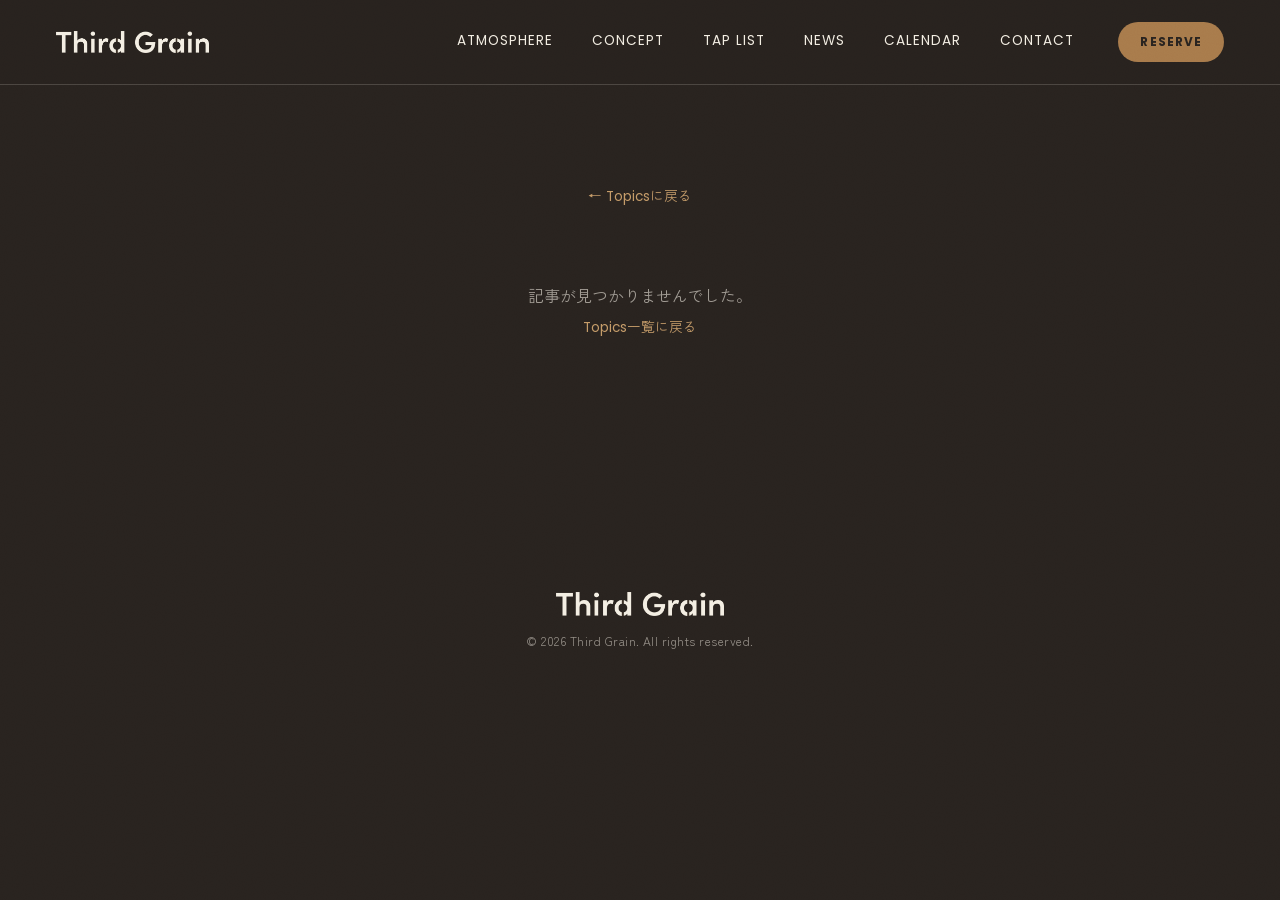
==== commit 39e70afe: "Revert Tap List to the marquee, reorder sections, drop Products Three asks:  1. Undo yesterday's Tap" ====
--- a/news-detail.html
+++ b/news-detail.html
@@ -32,10 +32,11 @@
     </a>
     <div class="nav-right">
       <nav class="nav-links">
+        <a href="index.html#atmosphere">Atmosphere</a>
+        <a href="index.html#concept">Concept</a>
         <a href="index.html#gallery">Tap List</a>
         <a href="index.html#news">News</a>
-        <a href="index.html#concept">Concept</a>
-        <a href="index.html#products">Products</a>
+        <a href="index.html#calendar">Calendar</a>
         <a href="index.html#contact">Contact</a>
       </nav>
       <a class="nav-cta" href="https://www.hotpepper.jp/strJ004660130/" target="_blank" rel="noopener">Reserve</a>
--- a/style.css
+++ b/style.css
@@ -457,61 +457,14 @@
 }
 .concept-block p:last-child { margin-bottom: 0; }
 
-/* ---------- プロダクト ---------- */
-.products { background: var(--espresso-soft); }
-.product-grid {
-  margin-top: 48px;
-  display: grid;
-  grid-template-columns: repeat(auto-fit, minmax(220px, 1fr));
-  gap: 30px;
-}
-.product-card { text-align: left; }
-.product-thumb {
-  aspect-ratio: 4 / 5;
-  border-radius: 4px;
-  margin-bottom: 16px;
-  position: relative;
-  overflow: hidden;
-}
-.product-thumb::after {
-  content: "";
-  position: absolute; inset: 0;
-  background: linear-gradient(160deg, rgba(255,255,255,0.15), transparent 60%);
-}
-.thumb-a { background: linear-gradient(140deg, #ab7f4e, #7a5a37); }
-.thumb-b { background: linear-gradient(140deg, #6d7a55, #4c5539); }
-.thumb-c { background: linear-gradient(140deg, #c79f6c, #ab7f4e); }
-.thumb-d { background: linear-gradient(140deg, #8a8570, #63604f); }
-
-.product-card h3 {
-  font-size: 0.95rem;
-  font-weight: 700;
-  margin: 0 0 6px;
-}
-.product-price {
-  margin: 0;
-  font-family: var(--font-tag);
-  color: var(--wheat);
-  font-weight: 600;
-  font-size: 0.9rem;
-}
-
-.btn-outline {
-  display: inline-block;
-  margin-top: 48px;
-  padding: 14px 36px;
-  border: 1px solid var(--cream);
-  border-radius: 999px;
-  font-family: var(--font-tag);
-  font-size: 0.85rem;
-  letter-spacing: 0.08em;
-  text-transform: uppercase;
-  transition: background 0.3s var(--ease), color 0.3s var(--ease);
-}
-.btn-outline:hover { background: var(--cream); color: var(--espresso); }
 
 /* ---------- タップリスト(自動横スクロール) ---------- */
-.gallery { padding-bottom: clamp(60px, 8vw, 100px); }
+/* dark-zoneの外(Concept/Newsなどと同じ<main>)に移動したので、
+   dark-zoneの暗い背景に頼らず自前で用意する */
+.gallery {
+  background: var(--espresso);
+  padding-bottom: clamp(60px, 8vw, 100px);
+}
 .gallery .section-inner { text-align: center; margin-bottom: 44px; }
 
 .marquee {
@@ -525,7 +478,7 @@
 .marquee.is-dragging { cursor: grabbing; }
 .marquee-track {
   display: flex;
-  gap: 32px;
+  gap: 2px;
   width: max-content;
   padding: 0 clamp(20px, 5vw, 56px);
   will-change: transform;
@@ -535,27 +488,53 @@
   flex: 0 0 clamp(240px, 32vw, 420px);
   margin: 0;
 }
-.tap-item img {
+.tap-thumb {
+  position: relative;
+  border-radius: 0;
+  overflow: hidden;
+  box-shadow: 0 24px 48px -20px rgba(0, 0, 0, 0.6);
+  transition: transform 0.4s var(--ease), box-shadow 0.4s var(--ease);
+}
+.tap-thumb::after {
+  content: "";
+  position: absolute;
+  inset: 0;
+  border-radius: inherit;
+  box-shadow: inset 0 0 0 1px rgba(244, 239, 228, 0.14);
+  pointer-events: none;
+}
+.tap-thumb img {
+  display: block;
   width: 100%;
   aspect-ratio: 1 / 1;
   object-fit: cover;
-  border-radius: 8px;
   background: #ece7dd;
-  box-shadow: 0 22px 44px -18px rgba(0, 0, 0, 0.55);
-  transition: transform 0.4s var(--ease);
-}
-.tap-item:hover img { transform: translateY(-6px); }
-.tap-item figcaption {
-  margin-top: 18px;
+  transition: transform 0.6s var(--ease);
+}
+.tap-item:hover .tap-thumb {
+  transform: translateY(-8px);
+  box-shadow: 0 30px 56px -18px rgba(0, 0, 0, 0.65);
+}
+.tap-item:hover .tap-thumb img { transform: scale(1.06); }
+.tap-thumb-scrim {
+  position: absolute;
+  inset: 0;
+  background: linear-gradient(180deg, transparent 45%, rgba(20, 16, 12, 0.8) 100%);
+}
+.tap-caption {
+  position: absolute;
+  left: 18px;
+  right: 18px;
+  bottom: 16px;
   display: flex;
   align-items: baseline;
-  gap: 12px;
+  gap: 10px;
 }
 .tap-num {
   font-family: var(--font-logo);
-  font-size: 0.9rem;
+  font-size: 0.85rem;
   color: var(--wheat-soft);
-  letter-spacing: 0.05em;
+  letter-spacing: 0.08em;
 }
 .tap-name {
   font-family: var(--font-tag);
@@ -565,43 +544,52 @@
   letter-spacing: 0.01em;
 }
 
-/* ---------- 店内の雰囲気(自動横スクロール) ---------- */
-.atmosphere { padding-bottom: clamp(60px, 8vw, 100px); }
-.atmosphere .section-inner { text-align: center; margin-bottom: 44px; }
-
-.atmo-item {
-  flex: 0 0 clamp(260px, 34vw, 440px);
-  margin: 0;
-}
-.atmo-thumb {
-  aspect-ratio: 4 / 3;
-  border-radius: 8px;
+/* ---------- 店内の雰囲気(フルブリードのスライドショー) ---------- */
+.atmo-slideshow {
   position: relative;
+  width: 100%;
+  /* 画面いっぱいに写真を映しつつ、最初のcover版より縦を長めにして
+     クロップ量を元写真の比率寄りに近づけた、中間くらいの箱の形 */
+  height: clamp(560px, 82vh, 920px);
   overflow: hidden;
-  box-shadow: 0 22px 44px -18px rgba(0, 0, 0, 0.55);
-  transition: transform 0.4s var(--ease);
-}
-.atmo-thumb::after {
-  content: "";
-  position: absolute; inset: 0;
-  background: linear-gradient(160deg, rgba(255, 255, 255, 0.15), transparent 60%);
-}
-.atmo-item:hover .atmo-thumb { transform: translateY(-6px); }
-.atmo-a { background: linear-gradient(140deg, #ab7f4e, #7a5a37); }
-.atmo-b { background: linear-gradient(140deg, #6d7a55, #4c5539); }
-.atmo-c { background: linear-gradient(140deg, #8a8570, #63604f); }
-.atmo-d { background: linear-gradient(140deg, #c79f6c, #ab7f4e); }
-.atmo-e { background: linear-gradient(140deg, #7a5a37, #4c5539); }
-.atmo-f { background: linear-gradient(140deg, #9c8a63, #6d7a55); }
-.atmo-caption {
-  margin-top: 18px;
-  font-family: var(--font-tag);
-  font-weight: 600;
-  font-size: 1.05rem;
-  color: var(--cream);
-  letter-spacing: 0.01em;
-  text-align: center;
-}
+}
+.atmo-slide {
+  position: absolute;
+  inset: 0;
+  background-color: var(--espresso);
+  background-size: cover;
+  background-position: center;
+  opacity: 0;
+  transition: opacity 1.4s var(--ease);
+}
+.atmo-slide.is-active { opacity: 1; }
+
+.atmo-slideshow-scrim {
+  position: absolute;
+  inset: 0;
+  background: linear-gradient(180deg, rgba(20, 16, 12, 0.35), rgba(20, 16, 12, 0.05) 45%, rgba(20, 16, 12, 0.55));
+  pointer-events: none;
+}
+.atmo-dots {
+  position: absolute;
+  left: 50%;
+  bottom: clamp(20px, 3vw, 28px);
+  transform: translateX(-50%);
+  z-index: 2;
+  display: flex;
+  gap: 10px;
+}
+.atmo-dot {
+  width: 28px;
+  height: 3px;
+  padding: 0;
+  border: 0;
+  border-radius: 2px;
+  background: rgba(244, 239, 228, 0.4);
+  cursor: pointer;
+  transition: background 0.3s var(--ease);
+}
+.atmo-dot.is-active { background: var(--cream); }
 
 /* ---------- カレンダー(Events) ---------- */
 .calendar-wrap {
@@ -946,15 +934,15 @@
   .concept-lead { font-size: 0.92rem; }
   .article-title { font-size: 1.3rem; }
   .news-card h3 { font-size: 0.95rem; }
-  .product-card h3 { font-size: 0.9rem; }
   .nav-cta { font-size: 0.68rem; padding: 8px 16px; }
   .eyebrow { font-size: 0.7rem; }
 
-  /* タップリスト・店内の雰囲気は少し小さくして、両サイドの隣のカードが見えるようにする */
-  .marquee-track { gap: 16px; padding: 0 12px; }
-  .tap-item, .atmo-item { flex: 0 0 54vw; }
+  /* タップリストは少し小さくして、両サイドの隣のカードが見えるようにする */
+  .marquee-track { gap: 2px; padding: 0 12px; }
+  .tap-item { flex: 0 0 54vw; }
   .tap-name { font-size: 0.9rem; }
-  .atmo-caption { font-size: 0.9rem; }
+
+  .atmo-slideshow { height: clamp(420px, 68vh, 640px); }
 
   /* カレンダー */
   .calendar-day { font-size: 0.72rem; min-height: 56px; padding: 6px 2px; }
